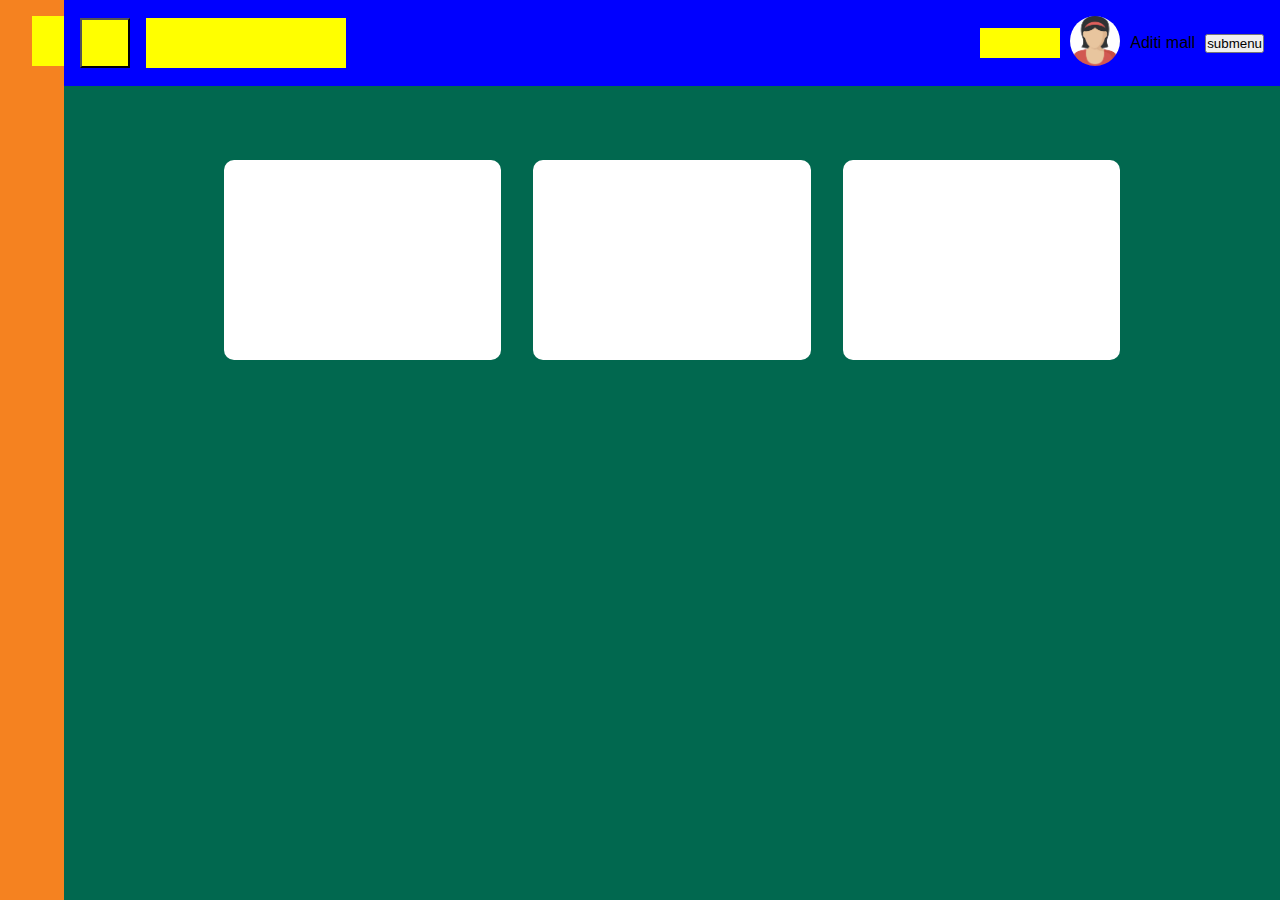
==== pages/dashboard/dashboard.html @ eddf9bb6 "first comment" ====
<!DOCTYPE html>
<html lang="en">
  <head>
    <meta charset="UTF-8" />
    <meta http-equiv="X-UA-Compatible" content="IE=edge" />
    <meta name="viewport" content="width=device-width, initial-scale=1.0" />
    <title>Document</title>
    <link rel="stylesheet" href=".././dashboard/dashboard.css" />
  </head>
  <body>
    <section class="dashboard">
      <aside
        class="sidebar"
        style="padding-left: 1rem; padding-right: 1rem; padding-top: 1rem"
      >
        <div class="sidebar-bank-logo"></div>
      </aside>
      <div class="dash__container">
        <header class="header-bar">
          <div class="left__container">
            <button type="button" class="sidebar-icon"></button>
            <div class="bank-logo"></div>
          </div>

          <div class="right__container">
            <div class="darkmode"></div>
            <div class="profile-container">
              <figure class="profile">
                <img
                  src="../../assests/logo/female.png"
                  alt=""
                  style="
                    width: 50px;
                    height: 50px;
                    background: yellow;
                    border-radius: 100%;
                  "
                />
              </figure>
              <p>Aditi mall</p>
              <button>submenu</button>
            </div>
          </div>
        </header>
        <div
          style="
            display: grid;
            grid-template-columns: repeat(3, 1fr);
            width: 100%;
            height: 100%;
            padding: 10rem;
            column-gap: 2rem;
          "
        >
          <div
            style="
              padding: 0 5rem 0 5rem;
              height: 200px;
              background: white;
              border-radius: 10px;
            "
          ></div>
          <div
            style="
              padding: 0 5rem 0 5rem;
              height: 200px;
              background: white;
              border-radius: 10px;
            "
          ></div>
          <div
            style="
              padding: 0 5rem 0 5rem;
              height: 200px;
              background: white;
              border-radius: 10px;
            "
          ></div>
        </div>
      </div>
    </section>
    <script>
      const button = document.querySelector("button");
      const dash__container = document.querySelector(".dash__container");
      const logo = document.querySelector(".bank-logo");

      button.addEventListener("click", () => {
        dash__container.classList.toggle("active");
        logo.classList.toggle("show-logo");
      });
    </script>
  </body>
</html>
---- pages/dashboard/dashboard.css ----
* {
  padding: 0;
  margin: 0;
  box-sizing: border-box;
}

img {
  object-fit: cover;
  width: 100%;
  height: 100%;
}

:root {
  --primary-color: #ffffff;
  --secondary-color: #01684f;
  --ternary-color: #f58220;
  --transition: all 300ms ease-in;
  --font-heading: "Montserrat", sans-serif;
  --font-text: "Calibri", arial;
  --font-primary: "Poppins", sans-serif;
  --padding-regular-1: 2rem;
  --padding-regular-2: 1rem;
  --padding-regular-3: 0.75rem;
  --padding-regular-4: 0.25rem;
}
button {
  cursor: pointer;
}
body {
  background-color: whitesmoke;
  font-size: 1rem;
  font-family: var(--font-primary);
}

a {
  text-decoration: none;
  color: black;
}

.dashboard {
  width: 100vw;
  height: 100vh;
  background: gray;
  display: relative;
}

.sidebar {
  height: 100%;
  background-color: var(--ternary-color);
  position: fixed;
  left: 0;
  right: 0;
  width: 15vw;
  height: 100%;
}

.dash__container {
  height: 100%;
  width: 95vw;
  background: #01684f;
  position: absolute;
  top: 0;
  right: 0;
  transition: all 200ms ease-in-out;
}

.active {
  width: 85vw;
}

.header-bar {
  position: absolute;
  top: 0;
  left: 0;
  background: blue;
  width: 100%;
  padding: 1rem;
  display: flex;
  align-items: center;
  justify-content: space-between;
}

.left__container {
  display: flex;
  align-items: center;
}

.sidebar-icon {
  width: 50px;
  height: 50px;
  background: yellow;
}
.sidebar-bank-logo{
 width: 200px;
  height: 50px;
  background: yellow;
  margin-left: 1rem;
  opacity: 1;
  transition: all 200ms linear;
}

.bank-logo {
  width: 200px;
  height: 50px;
  background: yellow;
  margin-left: 1rem;
  opacity: 1;
  transition: all 200ms linear;
}

.show-logo {
  opacity: 0
}

.right__container {
  display: flex;
  align-items: center;
  justify-content: space-between;
}

.darkmode {
  width: 80px;
  height: 30px;
  background: yellow;
}

.profile-container {
  display: flex;
  justify-content: center;
  align-items: center;
  margin-left: 10px;
}

.profile-container p {
  margin-left: 10px;
  margin-right: 10px;
}
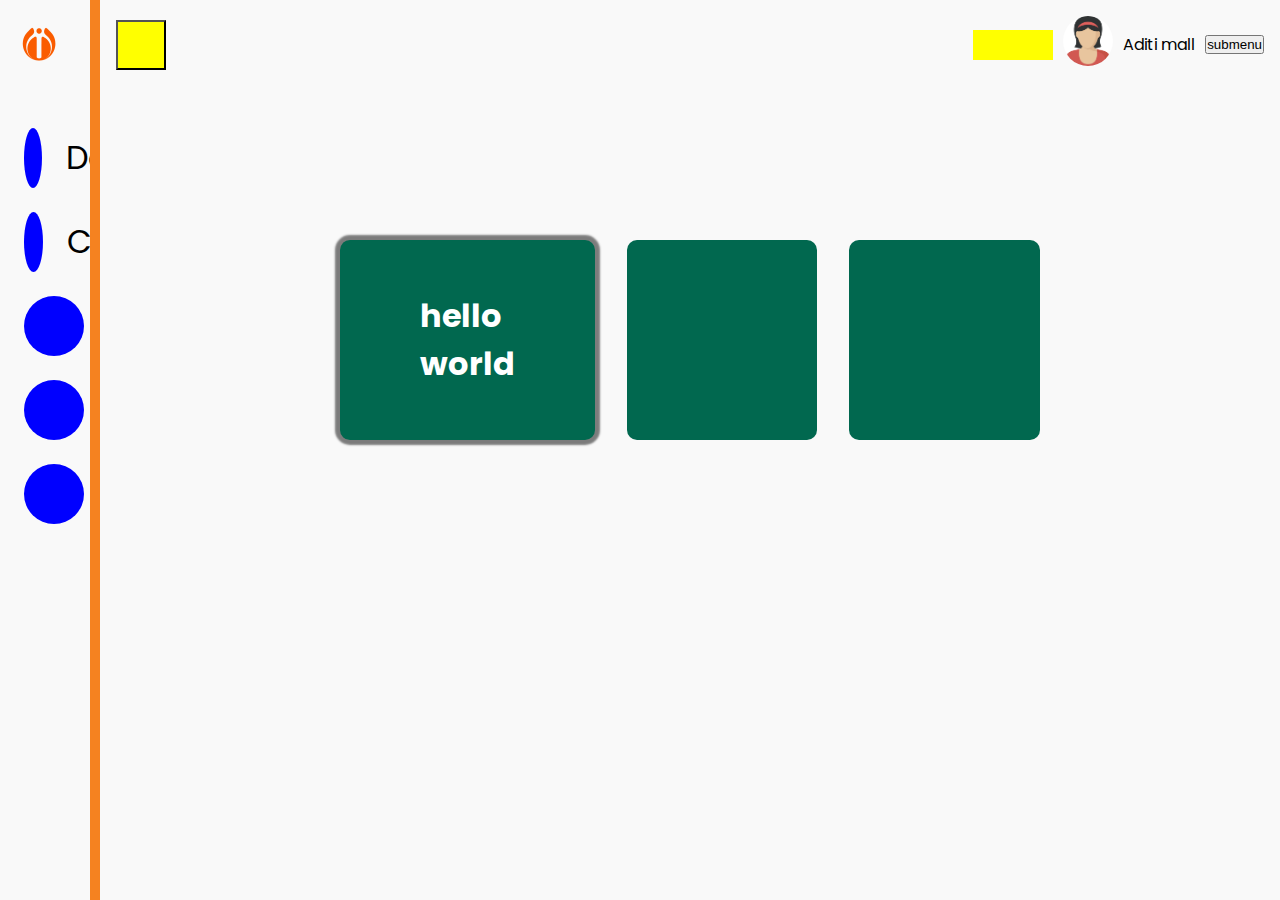
==== commit 99e939b3: "dashboard page added with otp functionality" ====
--- a/pages/dashboard/dashboard.html
+++ b/pages/dashboard/dashboard.html
@@ -9,17 +9,56 @@
   </head>
   <body>
     <section class="dashboard">
-      <aside
-        class="sidebar"
-        style="padding-left: 1rem; padding-right: 1rem; padding-top: 1rem"
-      >
-        <div class="sidebar-bank-logo"></div>
+      <aside class="sidebar">
+        <nav
+          style="
+            width: 100%;
+            display: flex;
+            justify-content: center;
+            align-items: center;
+            background-color: transparent;
+            margin-bottom: 1.5rem;
+          "
+        >
+          <div class="bank-symbol">
+            <img
+              src="../../assests/logo/idbi-symbol.png"
+              alt=""
+              style="width: 60px"
+            />
+          </div>
+          <div class="sidebar-bank-logo">
+            <img src="../../assests/logo/idbi-bank-logo.svg" />
+          </div>
+        </nav>
+
+        <ul class="links">
+          <li>
+            <a href=""></a>
+            <a href="">Dashboard</a>
+          </li>
+          <li>
+            <a href=""></a>
+            <a href="">Customers</a>
+          </li>
+          <li>
+            <a href=""></a>
+            <a href="">Orders</a>
+          </li>
+          <li>
+            <a href=""></a>
+            <a href="">Orders</a>
+          </li>
+          <li>
+            <a href=""></a>
+            <a href="">Orders</a>
+          </li>
+        </ul>
       </aside>
       <div class="dash__container">
         <header class="header-bar">
           <div class="left__container">
             <button type="button" class="sidebar-icon"></button>
-            <div class="bank-logo"></div>
           </div>
 
           <div class="right__container">
@@ -48,15 +87,29 @@
             grid-template-columns: repeat(3, 1fr);
             width: 100%;
             height: 100%;
-            padding: 10rem;
             column-gap: 2rem;
+            padding: 15rem;
           "
         >
           <div
             style="
               padding: 0 5rem 0 5rem;
               height: 200px;
-              background: white;
+              background: #01684f;
+              border-radius: 10px;
+              box-shadow: 0 0 2px 5px rgba(0, 0, 0, 0.5);
+              display: flex;
+              justify-content: center;
+              align-items: center;
+            "
+          >
+            <h1 style="color: white">hello world</h1>
+          </div>
+          <div
+            style="
+              padding: 0 5rem 0 5rem;
+              height: 200px;
+              background: #01684f;
               border-radius: 10px;
             "
           ></div>
@@ -64,15 +117,7 @@
             style="
               padding: 0 5rem 0 5rem;
               height: 200px;
-              background: white;
-              border-radius: 10px;
-            "
-          ></div>
-          <div
-            style="
-              padding: 0 5rem 0 5rem;
-              height: 200px;
-              background: white;
+              background: #01684f;
               border-radius: 10px;
             "
           ></div>
@@ -82,11 +127,13 @@
     <script>
       const button = document.querySelector("button");
       const dash__container = document.querySelector(".dash__container");
-      const logo = document.querySelector(".bank-logo");
+      const sidebarBankLogo = document.querySelector(".sidebar-bank-logo");
+      const bankSymbol = document.querySelector(".bank-symbol");
 
       button.addEventListener("click", () => {
         dash__container.classList.toggle("active");
-        logo.classList.toggle("show-logo");
+        bankSymbol.classList.toggle("show-symbol");
+        sidebarBankLogo.classList.toggle("show-sidebar-bank-logo");
       });
     </script>
   </body>
--- a/pages/dashboard/dashboard.css
+++ b/pages/dashboard/dashboard.css
@@ -1,3 +1,8 @@
+@import url("https://fonts.googleapis.com/css2?family=Poppins&display=swap");
+
+
+
+
 * {
   padding: 0;
   margin: 0;
@@ -27,9 +32,10 @@
   cursor: pointer;
 }
 body {
-  background-color: whitesmoke;
+  background-color: #f9f9f9;
   font-size: 1rem;
   font-family: var(--font-primary);
+  font-family: "Poppins", sans-serif;
 }
 
 a {
@@ -37,42 +43,86 @@
   color: black;
 }
 
+li {
+  list-style-type: none;
+}
+
 .dashboard {
   width: 100vw;
   height: 100vh;
-  background: gray;
   display: relative;
 }
 
 .sidebar {
   height: 100%;
-  background-color: var(--ternary-color);
+  background-color: #f9f9f9;
   position: fixed;
   left: 0;
   right: 0;
-  width: 15vw;
+  width: 20vw;
   height: 100%;
+  display: flex;
+  flex-direction: column;
+  justify-content: flex-start;
+  align-items: center;
+  padding: 1.5rem 0 0 0.5rem;
+}
+
+.links {
+  width: 100%;
+  display: flex;
+  flex-direction: column;
+  margin-top: 2rem;
+}
+
+.links li {
+  display: flex;
+  justify-content: flex-start;
+  align-items: center;
+  padding: 0.5rem 1rem 1rem 1rem;
+}
+
+.links li:hover {
+  border-left: 5px solid #01684f;
+}
+
+.links li a:nth-child(1) {
+  width: 60px;
+  height: 60px;
+  background: blue;
+  border-radius: 100%;
+}
+
+.links li a:nth-child(1):hover {
+  background-color: #01684f;
+  box-shadow: 0 0 2px 5px blueviolet;
+}
+
+.links li a:nth-child(2) {
+  font-size: 2rem;
+  margin-left: 1.5rem;
 }
 
 .dash__container {
   height: 100%;
-  width: 95vw;
-  background: #01684f;
+  width: 93vw;
   position: absolute;
   top: 0;
   right: 0;
   transition: all 200ms ease-in-out;
+  background-color: #f9f9f9;
+  border-left: 10px solid var(--ternary-color);
 }
 
 .active {
-  width: 85vw;
+  width: 80vw;
 }
 
 .header-bar {
   position: absolute;
   top: 0;
   left: 0;
-  background: blue;
+  background: #f9f9f9;
   width: 100%;
   padding: 1rem;
   display: flex;
@@ -90,26 +140,33 @@
   height: 50px;
   background: yellow;
 }
-.sidebar-bank-logo{
- width: 200px;
-  height: 50px;
-  background: yellow;
-  margin-left: 1rem;
-  opacity: 1;
-  transition: all 200ms linear;
+
+.bank-symbol {
+  display: flex;
+  justify-content: center;
+  align-items: center;
+  transition: all 50ms ease-in-out;
 }
 
-.bank-logo {
+.sidebar-bank-logo {
+  object-fit: contain;
   width: 200px;
-  height: 50px;
-  background: yellow;
-  margin-left: 1rem;
-  opacity: 1;
-  transition: all 200ms linear;
+  height: 40px;
+  background: var(--secondary-color);
+  opacity: 0;
+  transition: all 100ms ease-in;
+  border-radius: 5px;
+  overflow: hidden;
+  margin-left: 1.5rem;
 }
 
-.show-logo {
-  opacity: 0
+.show-symbol {
+  display: none;
+}
+
+.show-sidebar-bank-logo {
+  opacity: 1;
+  margin-left: 0rem;
 }
 
 .right__container {
